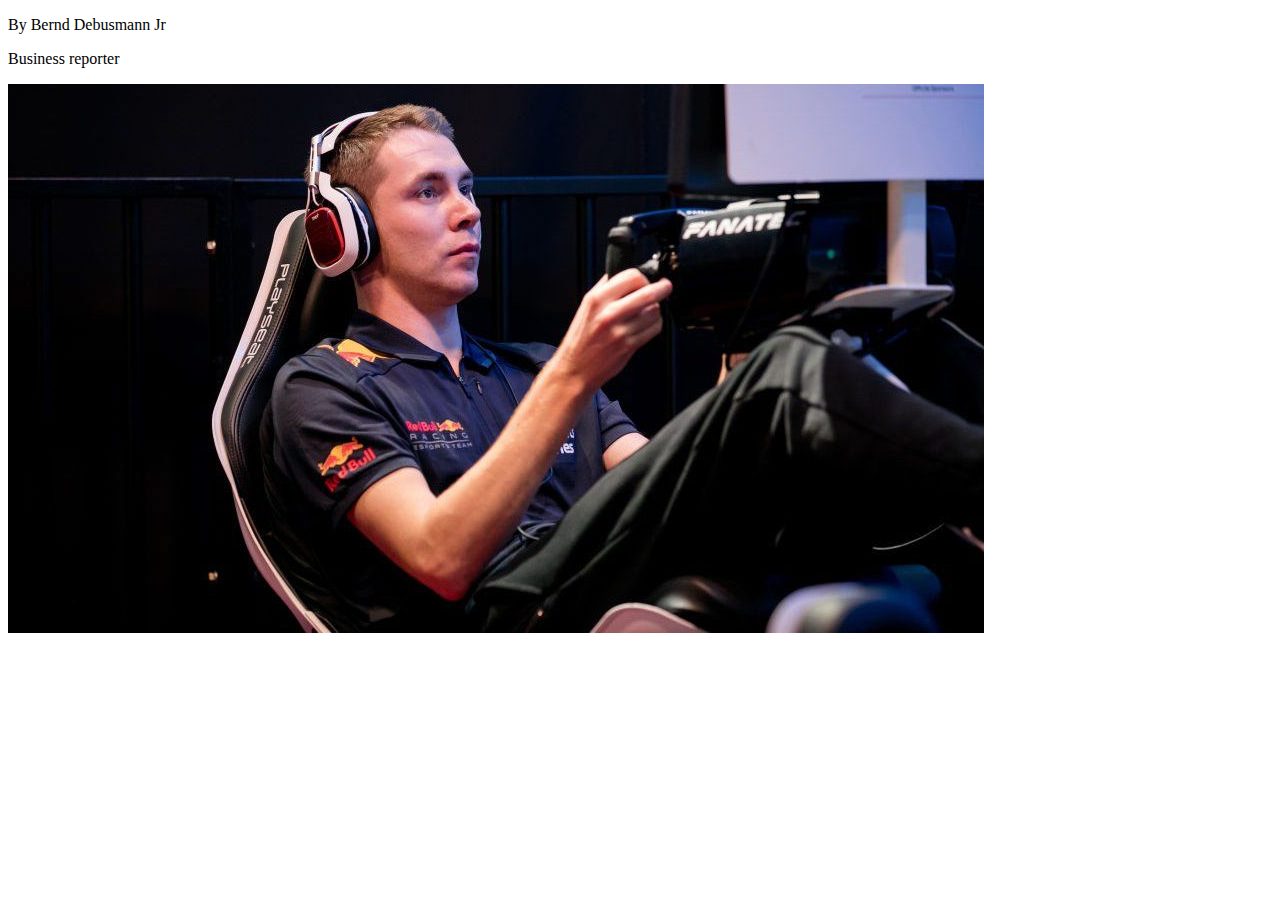
==== index.html @ 900f3f42 "first commit" ====
<!DOCTYPE html>
<html lang="en">
  <head>
    <title>Interest in e-sports will only grow and grow</title>
  </head>
  <body>
    <div>
      <div>
        <title><h1>Interest in e-sports will only grow and grow</h1></title>
        <p>By Bernd Debusmann Jr</p>
        <p>Business reporter</p>
      </div>
      <div>
        <img src="./Images/Img1.jpg" />
      </div>
    </div>
  </body>
</html>
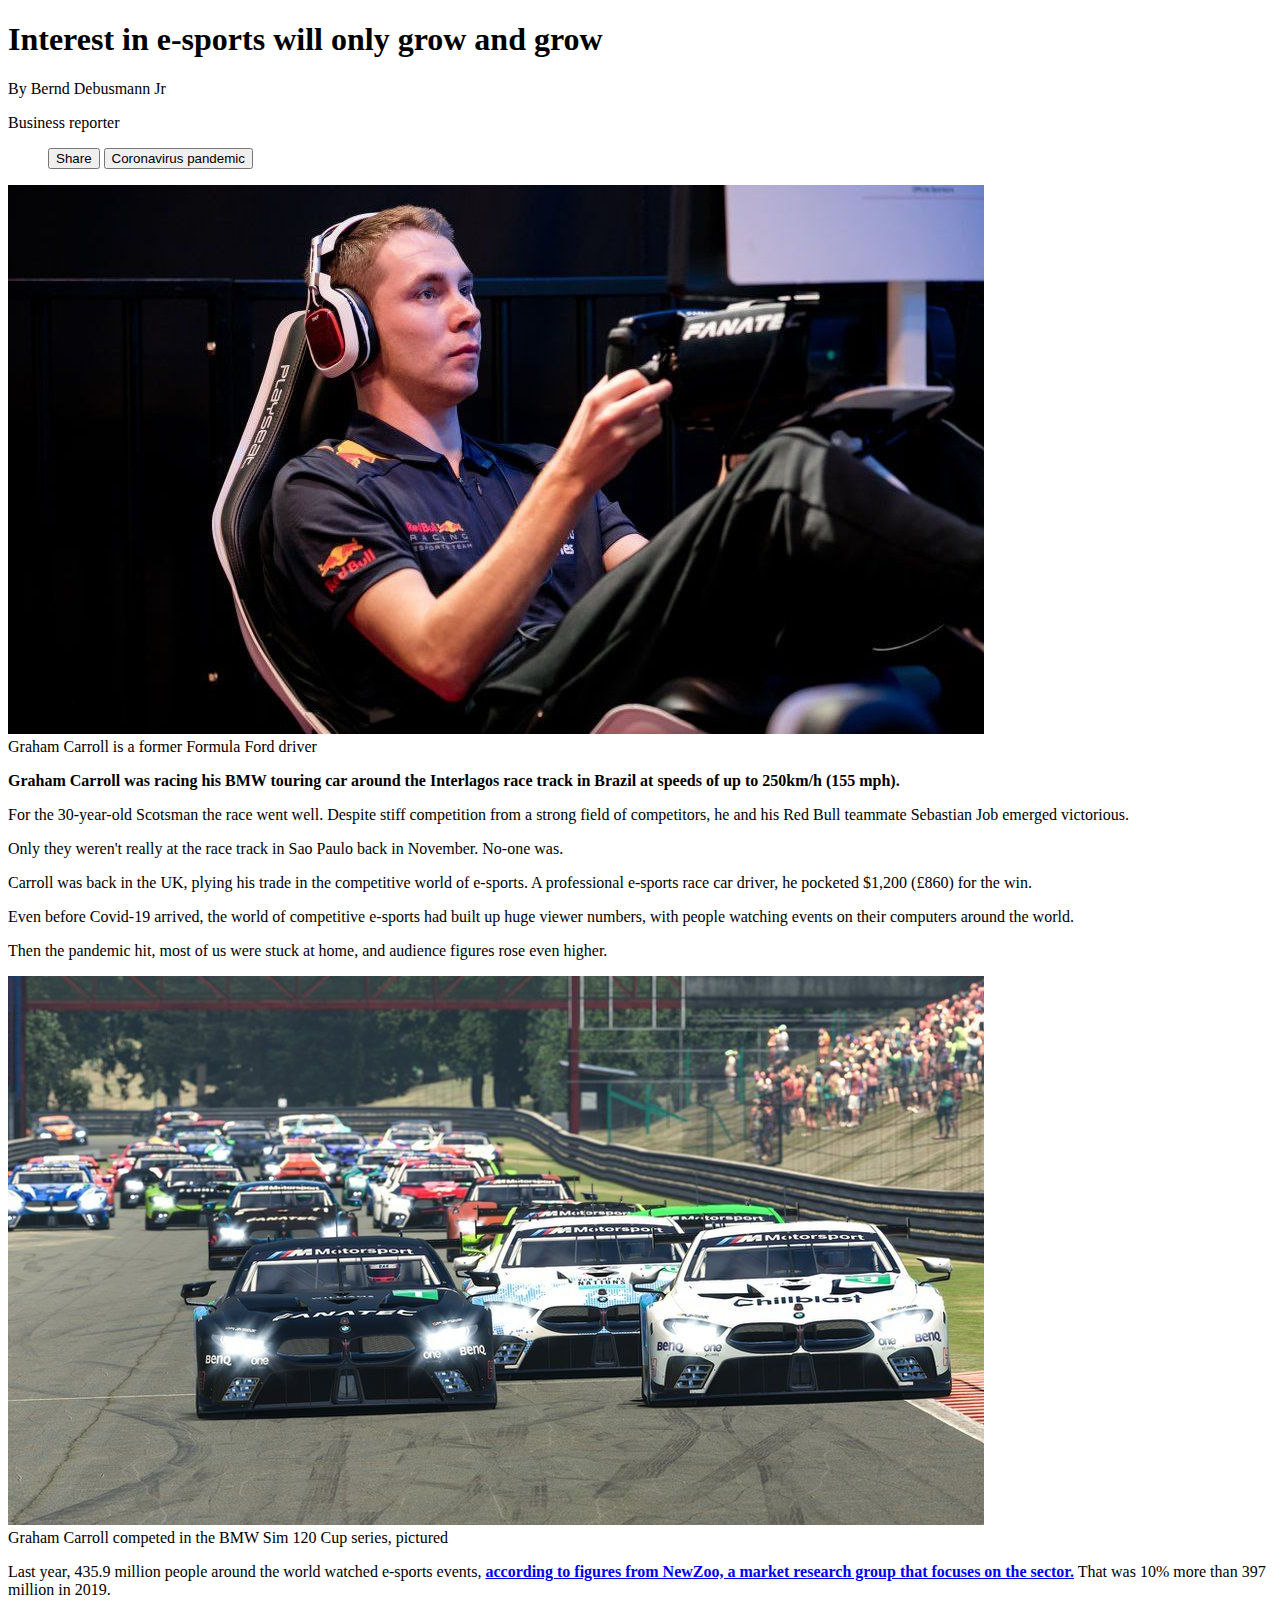
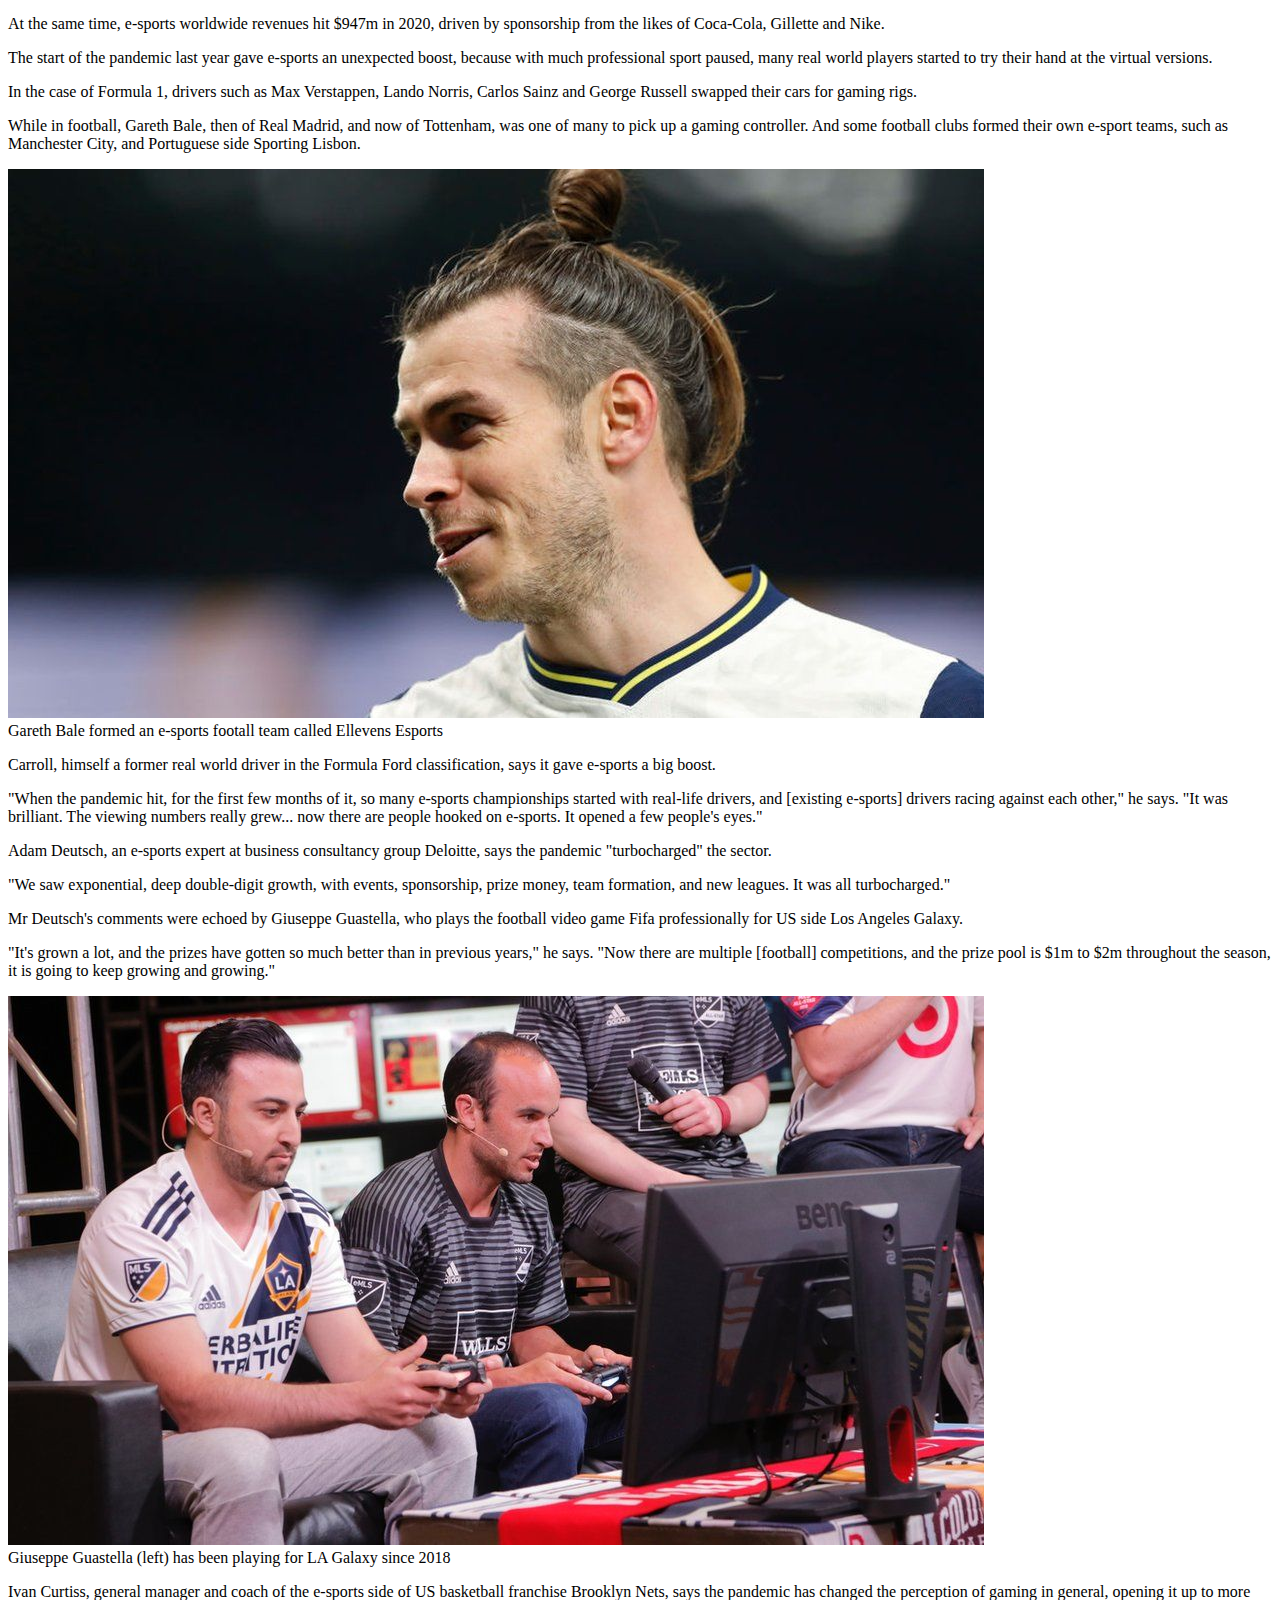
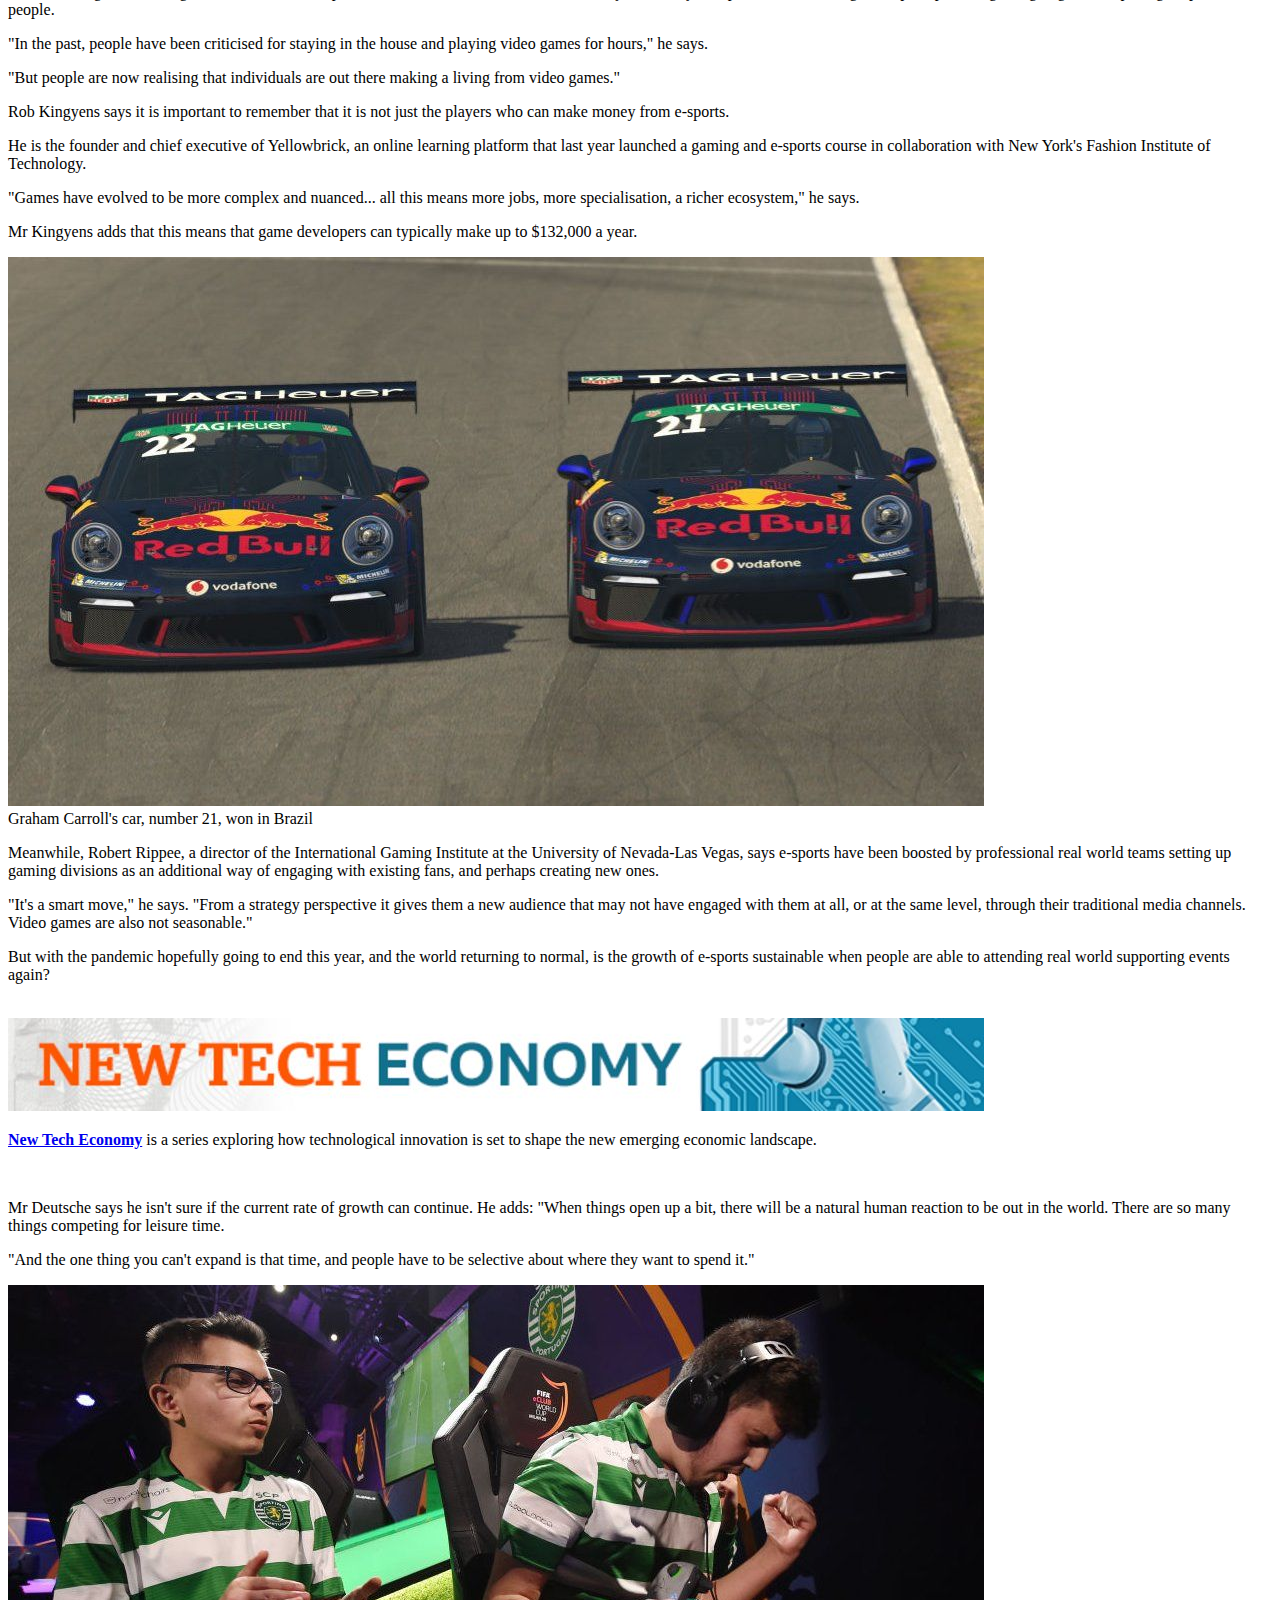
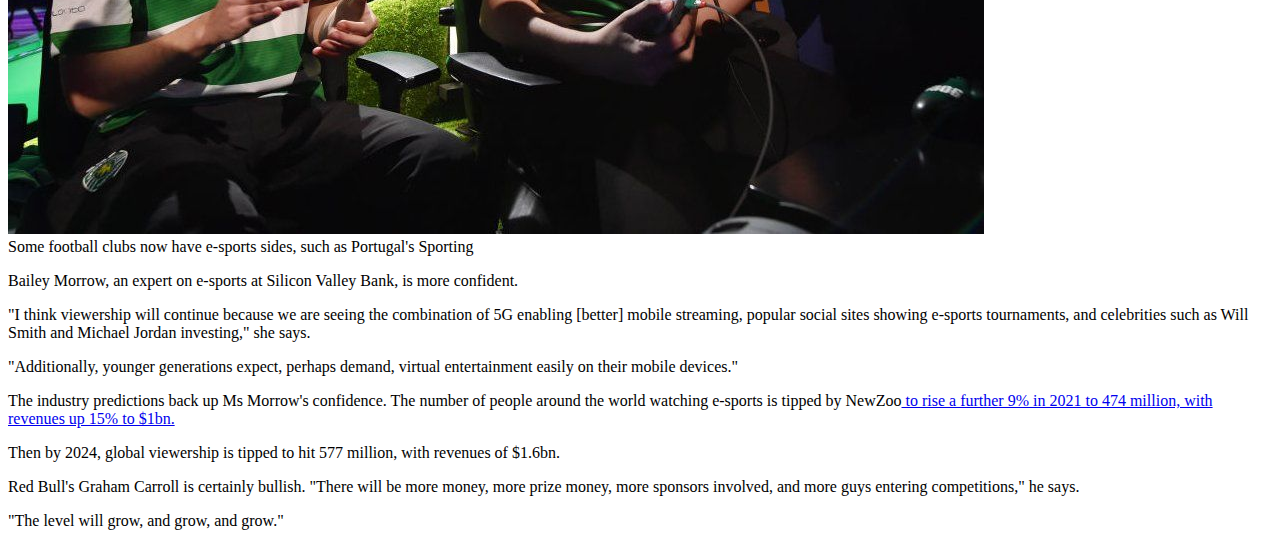
==== commit d0ca98d6: "Last commit: All the HTML done" ====
--- a/index.html
+++ b/index.html
@@ -6,12 +6,248 @@
   <body>
     <div>
       <div>
-        <title><h1>Interest in e-sports will only grow and grow</h1></title>
+        <h1>Interest in e-sports will only grow and grow</h1>
         <p>By Bernd Debusmann Jr</p>
         <p>Business reporter</p>
       </div>
       <div>
+        <ul>
+          <button>Share</button>
+          <button>Coronavirus pandemic</button>
+        </ul>
+      </div>
+      <div>
         <img src="./Images/Img1.jpg" />
+        <figcaption>Graham Carroll is a former Formula Ford driver</figcaption>
+      </div>
+      <div>
+        <p>
+          <strong
+            >Graham Carroll was racing his BMW touring car around the Interlagos
+            race track in Brazil at speeds of up to 250km/h (155 mph).</strong
+          >
+        </p>
+        <p>
+          For the 30-year-old Scotsman the race went well. Despite stiff
+          competition from a strong field of competitors, he and his Red Bull
+          teammate Sebastian Job emerged victorious.
+        </p>
+        <p>
+          Only they weren't really at the race track in Sao Paulo back in
+          November. No-one was.
+        </p>
+        <p>
+          Carroll was back in the UK, plying his trade in the competitive world
+          of e-sports. A professional e-sports race car driver, he pocketed
+          $1,200 (£860) for the win.
+        </p>
+        <p>
+          Even before Covid-19 arrived, the world of competitive e-sports had
+          built up huge viewer numbers, with people watching events on their
+          computers around the world.
+        </p>
+        <p>
+          Then the pandemic hit, most of us were stuck at home, and audience
+          figures rose even higher.
+        </p>
+        <div>
+          <img src="./Images/Img2.jpg" />
+          <figcaption>
+            Graham Carroll competed in the BMW Sim 120 Cup series, pictured
+          </figcaption>
+        </div>
+        <p>
+          Last year, 435.9 million people around the world watched e-sports
+          events,
+          <strong
+            ><a href="https://newzoo.com/key-numbers"
+              >according to figures from NewZoo, a market research group that
+              focuses on the sector.</a
+            ></strong
+          >
+          That was 10% more than 397 million in 2019.
+        </p>
+        <p>
+          At the same time, e-sports worldwide revenues hit $947m in 2020,
+          driven by sponsorship from the likes of Coca-Cola, Gillette and Nike.
+        </p>
+        <p>
+          The start of the pandemic last year gave e-sports an unexpected boost,
+          because with much professional sport paused, many real world players
+          started to try their hand at the virtual versions.
+        </p>
+        <p>
+          In the case of Formula 1, drivers such as Max Verstappen, Lando
+          Norris, Carlos Sainz and George Russell swapped their cars for gaming
+          rigs.
+        </p>
+        <p>
+          While in football, Gareth Bale, then of Real Madrid, and now of
+          Tottenham, was one of many to pick up a gaming controller. And some
+          football clubs formed their own e-sport teams, such as Manchester
+          City, and Portuguese side Sporting Lisbon.
+        </p>
+        <div>
+          <img src="./Images/Img3.jpg" />
+          <figcaption>
+            Gareth Bale formed an e-sports footall team called Ellevens Esports
+          </figcaption>
+        </div>
+        <p>
+          Carroll, himself a former real world driver in the Formula Ford
+          classification, says it gave e-sports a big boost.
+        </p>
+        <p>
+          "When the pandemic hit, for the first few months of it, so many
+          e-sports championships started with real-life drivers, and [existing
+          e-sports] drivers racing against each other," he says. "It was
+          brilliant. The viewing numbers really grew... now there are people
+          hooked on e-sports. It opened a few people's eyes."
+        </p>
+        <p>
+          Adam Deutsch, an e-sports expert at business consultancy group
+          Deloitte, says the pandemic "turbocharged" the sector.
+        </p>
+        <p>
+          "We saw exponential, deep double-digit growth, with events,
+          sponsorship, prize money, team formation, and new leagues. It was all
+          turbocharged."
+        </p>
+        <p>
+          Mr Deutsch's comments were echoed by Giuseppe Guastella, who plays the
+          football video game Fifa professionally for US side Los Angeles
+          Galaxy.
+        </p>
+        <p>
+          "It's grown a lot, and the prizes have gotten so much better than in
+          previous years," he says. "Now there are multiple [football]
+          competitions, and the prize pool is $1m to $2m throughout the season,
+          it is going to keep growing and growing."
+        </p>
+        <div>
+          <img src="./Images/Img4.jpg" />
+          <figcaption>
+            Giuseppe Guastella (left) has been playing for LA Galaxy since 2018
+          </figcaption>
+        </div>
+        <p>
+          Ivan Curtiss, general manager and coach of the e-sports side of US
+          basketball franchise Brooklyn Nets, says the pandemic has changed the
+          perception of gaming in general, opening it up to more people.
+        </p>
+        <p>
+          "In the past, people have been criticised for staying in the house and
+          playing video games for hours," he says.
+        </p>
+        <p>
+          "But people are now realising that individuals are out there making a
+          living from video games."
+        </p>
+        <p>
+          Rob Kingyens says it is important to remember that it is not just the
+          players who can make money from e-sports.
+        </p>
+        <p>
+          He is the founder and chief executive of Yellowbrick, an online
+          learning platform that last year launched a gaming and e-sports course
+          in collaboration with New York's Fashion Institute of Technology.
+        </p>
+        <p>
+          "Games have evolved to be more complex and nuanced... all this means
+          more jobs, more specialisation, a richer ecosystem," he says.
+        </p>
+        <p>
+          Mr Kingyens adds that this means that game developers can typically
+          make up to $132,000 a year.
+        </p>
+        <div>
+          <img src="./Images/Img5.jpg" />
+          <figcaption>
+            Graham Carroll's car, number 21, won in Brazil
+          </figcaption>
+        </div>
+        <p>
+          Meanwhile, Robert Rippee, a director of the International Gaming
+          Institute at the University of Nevada-Las Vegas, says e-sports have
+          been boosted by professional real world teams setting up gaming
+          divisions as an additional way of engaging with existing fans, and
+          perhaps creating new ones.
+        </p>
+        <p>
+          "It's a smart move," he says. "From a strategy perspective it gives
+          them a new audience that may not have engaged with them at all, or at
+          the same level, through their traditional media channels. Video games
+          are also not seasonable."
+        </p>
+        <p>
+          But with the pandemic hopefully going to end this year, and the world
+          returning to normal, is the growth of e-sports sustainable when people
+          are able to attending real world supporting events again?
+        </p>
+        <br />
+        <div>
+          <img src="./Images/Img6.jpg" />
+        </div>
+        <p>
+          <strong
+            ><a href="https://www.bbc.co.uk/news/business-15521824"
+              >New Tech Economy</a
+            ></strong
+          >
+          is a series exploring how technological innovation is set to shape the
+          new emerging economic landscape.
+        </p>
+        <br />
+        <p>
+          Mr Deutsche says he isn't sure if the current rate of growth can
+          continue. He adds: "When things open up a bit, there will be a natural
+          human reaction to be out in the world. There are so many things
+          competing for leisure time.
+        </p>
+        <p>
+          "And the one thing you can't expand is that time, and people have to
+          be selective about where they want to spend it."
+        </p>
+        <div>
+          <img src="./Images/Img7.jpg" />
+          <figcaption>
+            Some football clubs now have e-sports sides, such as Portugal's
+            Sporting
+          </figcaption>
+        </div>
+        <p>
+          Bailey Morrow, an expert on e-sports at Silicon Valley Bank, is more
+          confident.
+        </p>
+        <p>
+          "I think viewership will continue because we are seeing the
+          combination of 5G enabling [better] mobile streaming, popular social
+          sites showing e-sports tournaments, and celebrities such as Will Smith
+          and Michael Jordan investing," she says.
+        </p>
+        <p>
+          "Additionally, younger generations expect, perhaps demand, virtual
+          entertainment easily on their mobile devices."
+        </p>
+        <p>
+          The industry predictions back up Ms Morrow's confidence. The number of
+          people around the world watching e-sports is tipped by NewZoo<a
+            href="https://newzoo.com/key-numbers"
+          >
+            to rise a further 9% in 2021 to 474 million, with revenues up 15% to
+            $1bn.</a
+          >
+        </p>
+        <p>
+          Then by 2024, global viewership is tipped to hit 577 million, with
+          revenues of $1.6bn.
+        </p>
+        <p>
+          Red Bull's Graham Carroll is certainly bullish. "There will be more
+          money, more prize money, more sponsors involved, and more guys
+          entering competitions," he says.
+        </p>
+        <p>"The level will grow, and grow, and grow."</p>
       </div>
     </div>
   </body>
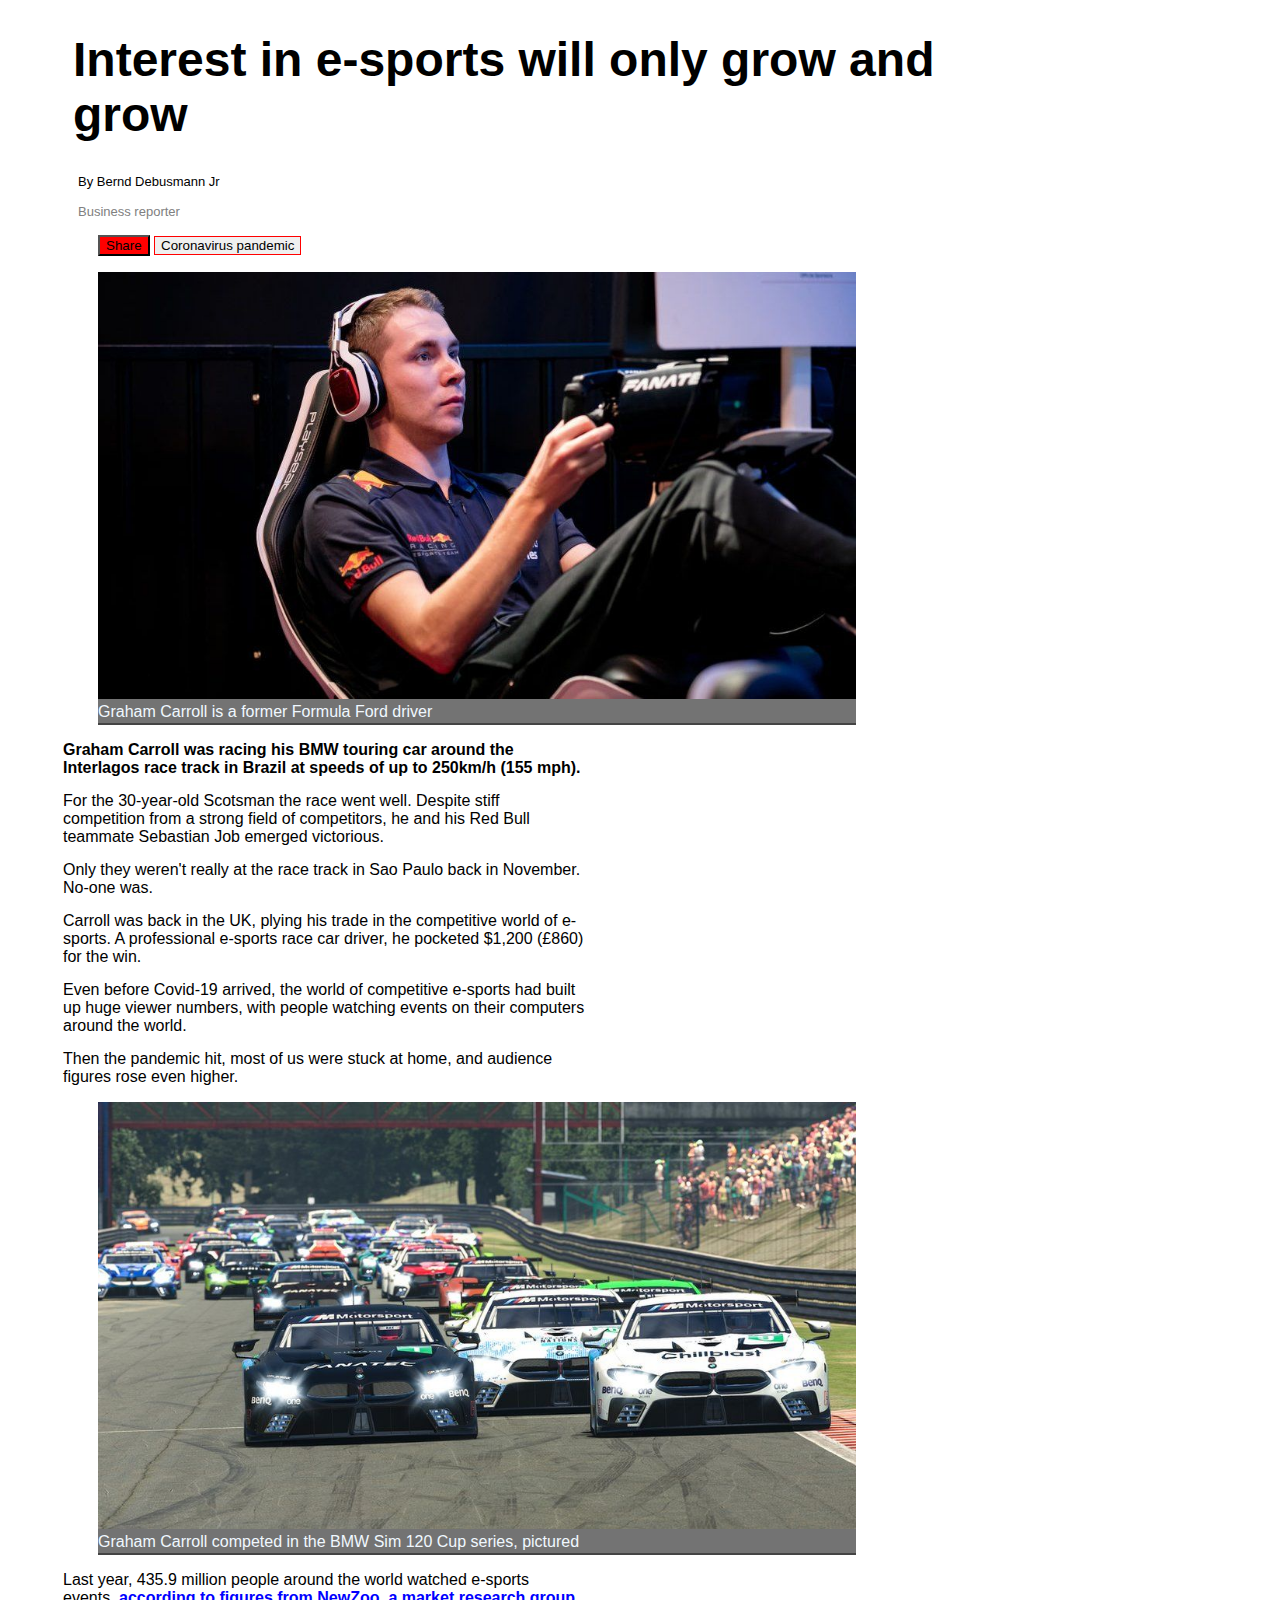
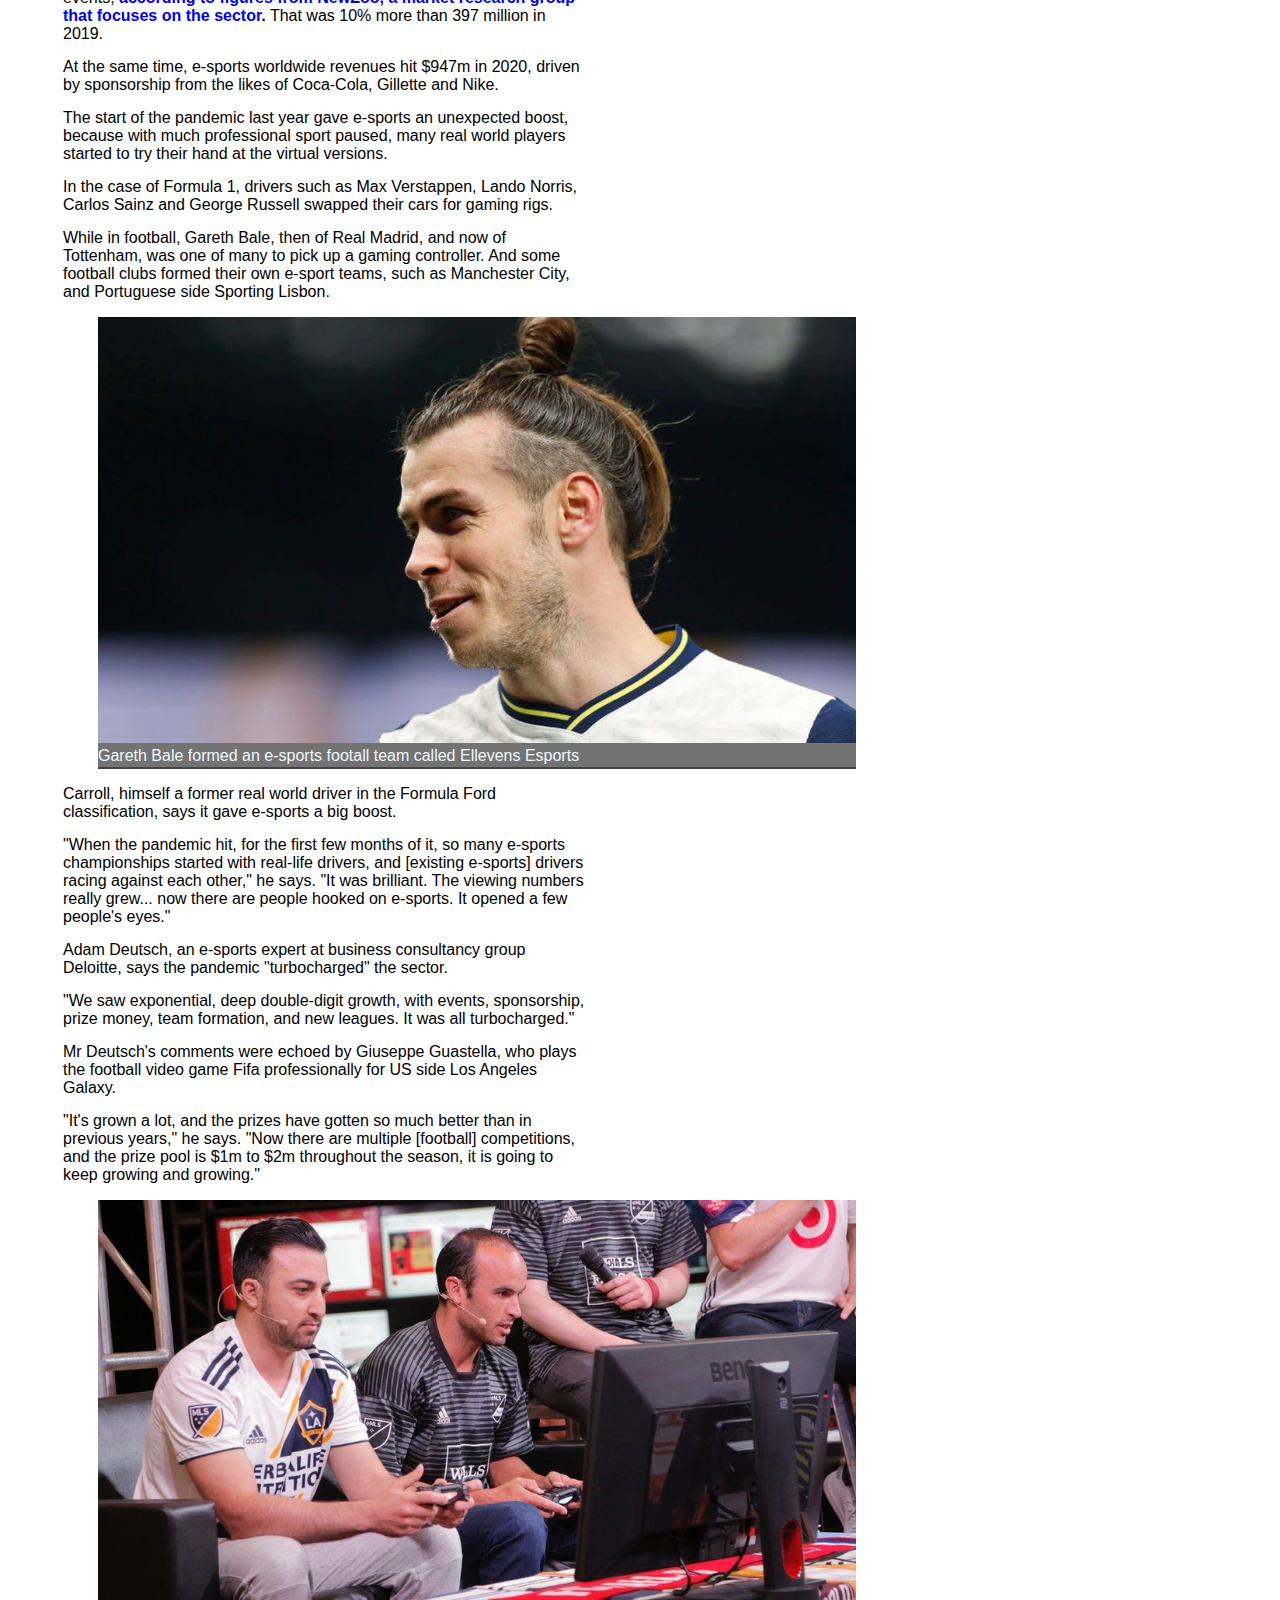
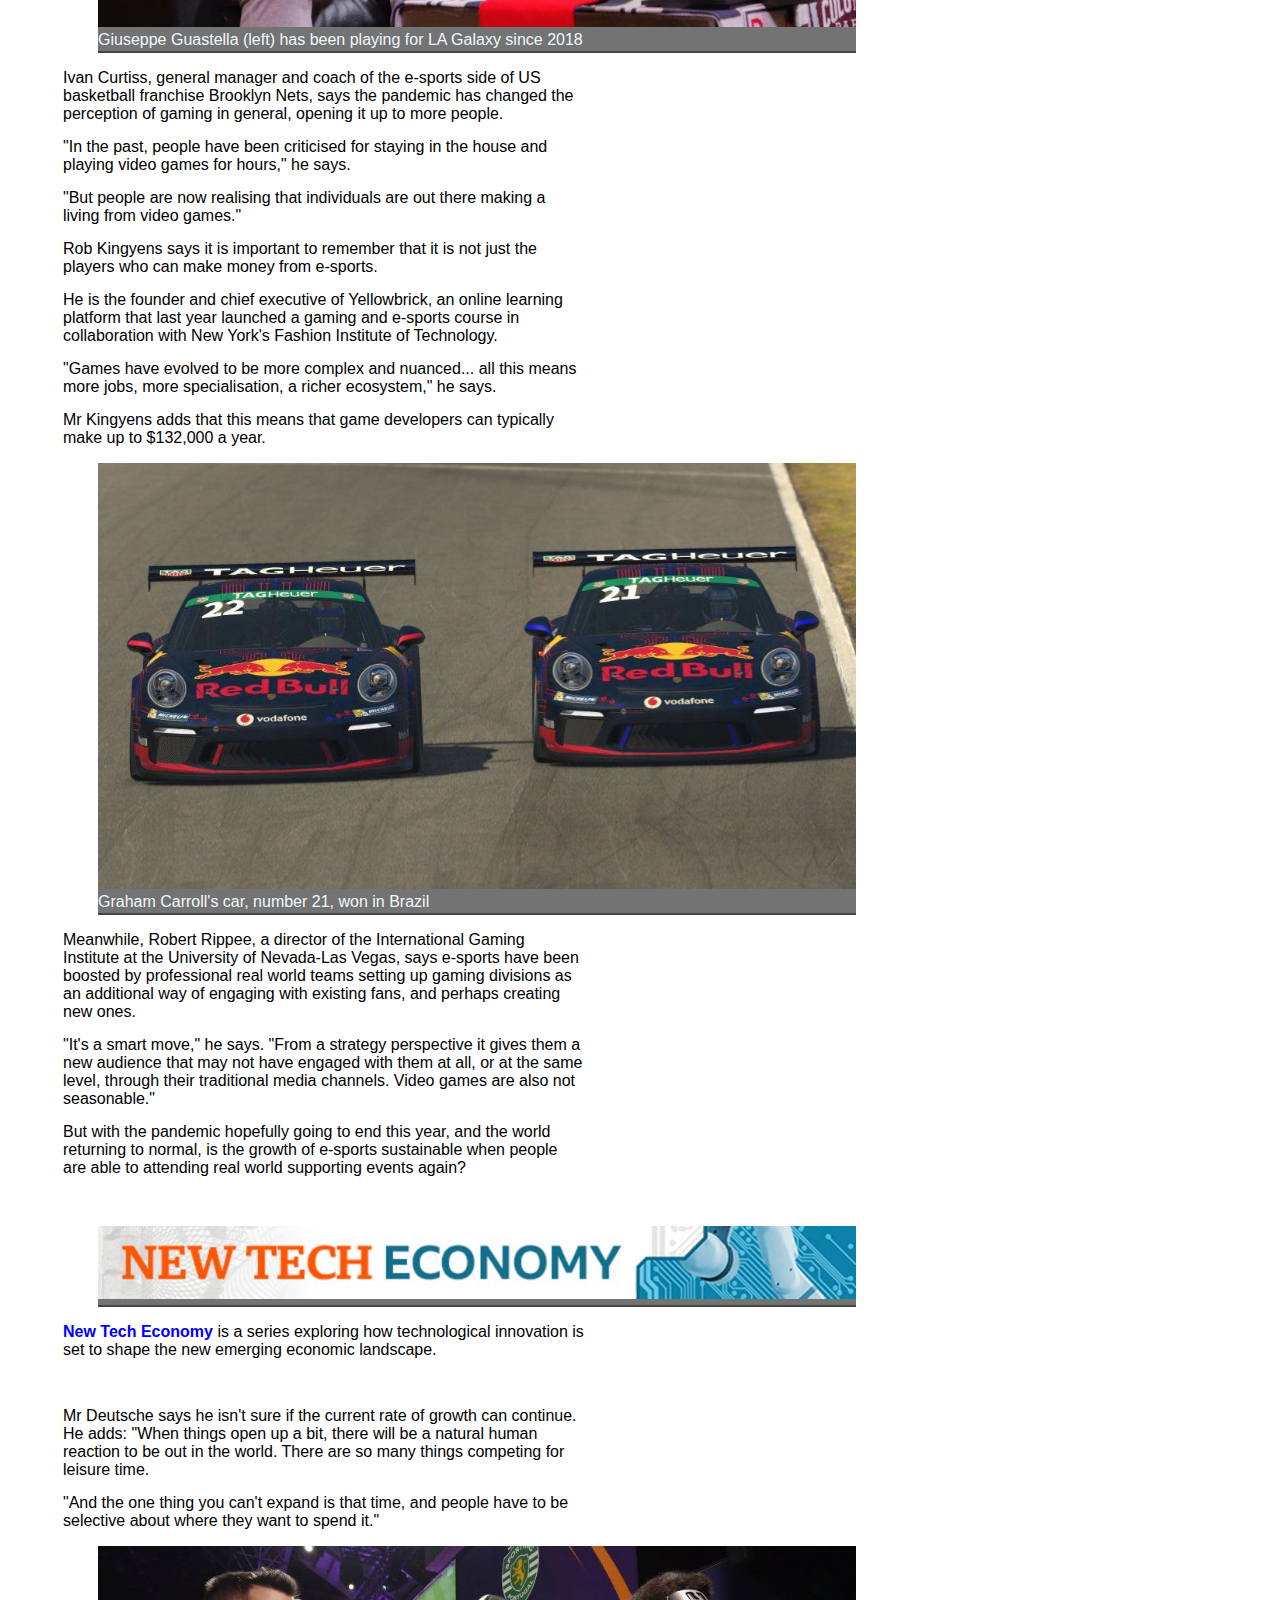
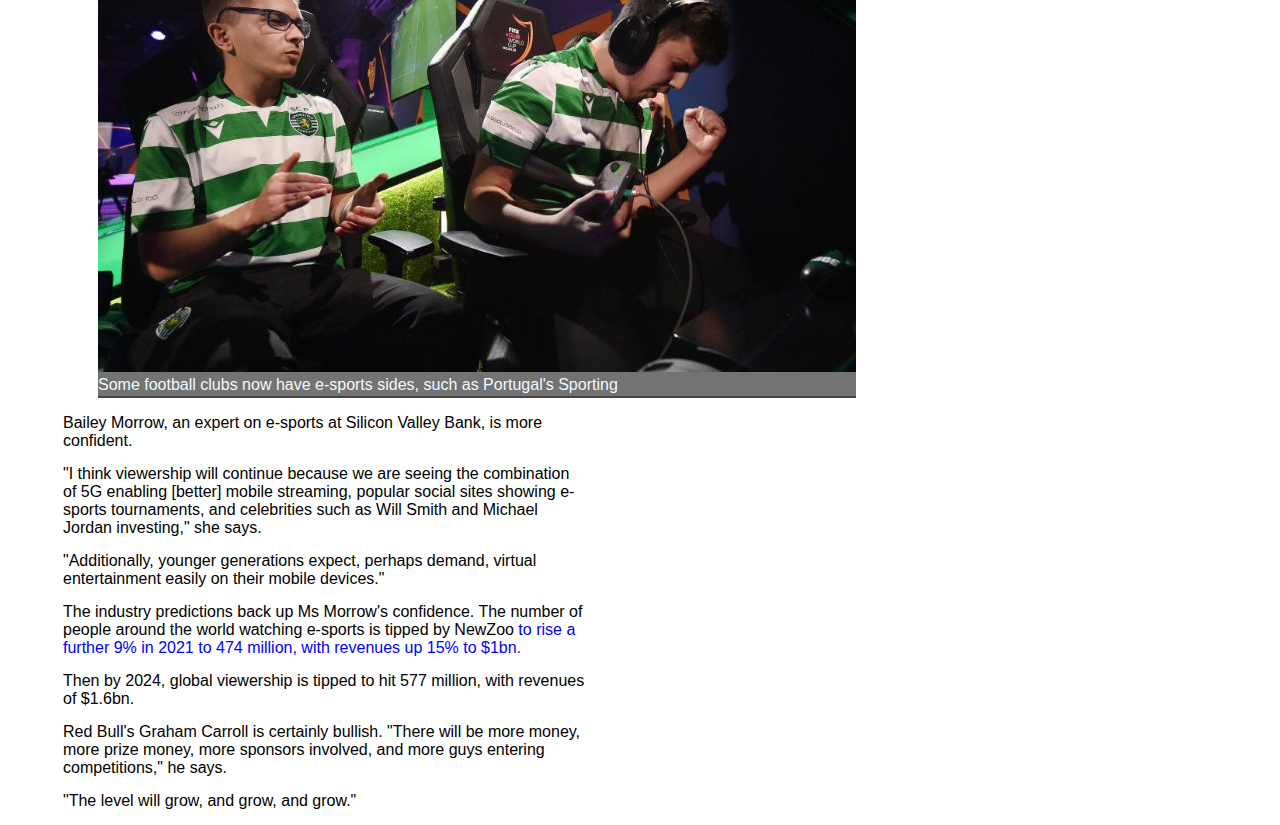
==== commit 363508b3: "Week 7: Addded news 2, added css configuration and add class in html" ====
--- a/index.html
+++ b/index.html
@@ -2,23 +2,29 @@
 <html lang="en">
   <head>
     <title>Interest in e-sports will only grow and grow</title>
+    <link rel="stylesheet" type="text/css" href="index.css" />
   </head>
+
   <body>
-    <div>
-      <div>
+    <div class="news">
+      <div class="headline">
         <h1>Interest in e-sports will only grow and grow</h1>
-        <p>By Bernd Debusmann Jr</p>
-        <p>Business reporter</p>
+        <p class="autor">By Bernd Debusmann Jr</p>
+        <p class="topic">Business reporter</p>
       </div>
       <div>
         <ul>
-          <button>Share</button>
-          <button>Coronavirus pandemic</button>
+          <button class="share">Share</button>
+          <button class="red-box">Coronavirus pandemic</button>
         </ul>
       </div>
       <div>
-        <img src="./Images/Img1.jpg" />
-        <figcaption>Graham Carroll is a former Formula Ford driver</figcaption>
+        <figure class="text-img">
+          <img src="./Images/Img1.jpg" />
+          <figcaption>
+            Graham Carroll is a former Formula Ford driver
+          </figcaption>
+        </figure>
       </div>
       <div>
         <p>
@@ -51,10 +57,12 @@
           figures rose even higher.
         </p>
         <div>
-          <img src="./Images/Img2.jpg" />
-          <figcaption>
-            Graham Carroll competed in the BMW Sim 120 Cup series, pictured
-          </figcaption>
+          <figure class="text-img">
+            <img src="./Images/Img2.jpg" />
+            <figcaption>
+              Graham Carroll competed in the BMW Sim 120 Cup series, pictured
+            </figcaption>
+          </figure>
         </div>
         <p>
           Last year, 435.9 million people around the world watched e-sports
@@ -88,10 +96,13 @@
           City, and Portuguese side Sporting Lisbon.
         </p>
         <div>
-          <img src="./Images/Img3.jpg" />
-          <figcaption>
-            Gareth Bale formed an e-sports footall team called Ellevens Esports
-          </figcaption>
+          <figure class="text-img">
+            <img src="./Images/Img3.jpg" />
+            <figcaption>
+              Gareth Bale formed an e-sports footall team called Ellevens
+              Esports
+            </figcaption>
+          </figure>
         </div>
         <p>
           Carroll, himself a former real world driver in the Formula Ford
@@ -125,10 +136,13 @@
           it is going to keep growing and growing."
         </p>
         <div>
-          <img src="./Images/Img4.jpg" />
-          <figcaption>
-            Giuseppe Guastella (left) has been playing for LA Galaxy since 2018
-          </figcaption>
+          <figure class="text-img">
+            <img src="./Images/Img4.jpg" />
+            <figcaption>
+              Giuseppe Guastella (left) has been playing for LA Galaxy since
+              2018
+            </figcaption>
+          </figure>
         </div>
         <p>
           Ivan Curtiss, general manager and coach of the e-sports side of US
@@ -161,10 +175,12 @@
           make up to $132,000 a year.
         </p>
         <div>
-          <img src="./Images/Img5.jpg" />
-          <figcaption>
-            Graham Carroll's car, number 21, won in Brazil
-          </figcaption>
+          <figure class="text-img">
+            <img src="./Images/Img5.jpg" />
+            <figcaption>
+              Graham Carroll's car, number 21, won in Brazil
+            </figcaption>
+          </figure>
         </div>
         <p>
           Meanwhile, Robert Rippee, a director of the International Gaming
@@ -186,7 +202,7 @@
         </p>
         <br />
         <div>
-          <img src="./Images/Img6.jpg" />
+          <figure class="text-img"><img src="./Images/Img6.jpg" /></figure>
         </div>
         <p>
           <strong
@@ -209,11 +225,13 @@
           be selective about where they want to spend it."
         </p>
         <div>
-          <img src="./Images/Img7.jpg" />
-          <figcaption>
-            Some football clubs now have e-sports sides, such as Portugal's
-            Sporting
-          </figcaption>
+          <figure class="text-img">
+            <img src="./Images/Img7.jpg" />
+            <figcaption>
+              Some football clubs now have e-sports sides, such as Portugal's
+              Sporting
+            </figcaption>
+          </figure>
         </div>
         <p>
           Bailey Morrow, an expert on e-sports at Silicon Valley Bank, is more
--- a/index.css
+++ b/index.css
@@ -0,0 +1,72 @@
+body {
+  font-family: Arial, Helvetica, sans-serif;
+  color: black;
+  font-size: 16px;
+  background-color: white;
+}
+.news {
+  width: 75%;
+  margin-left: 50px;
+}
+.share {
+  background-color: red;
+}
+.share:hover {
+  background-color: grey;
+}
+.red-box {
+  border: 1px red solid;
+}
+.red-box:hover {
+  background-color: red;
+}
+.autor {
+  font-size: small;
+}
+.topic {
+  color: grey;
+  font-size: small;
+}
+a {
+  text-decoration: none;
+  color: blue;
+}
+a:hover {
+  text-decoration: underline;
+  color: green;
+}
+a:visited {
+  color: #333;
+}
+.headline {
+  font-family: Arial, Helvetica, sans-serif;
+  font-size: 24px;
+  margin: 0 15px 15px;
+  text-align: left;
+  color: black;
+  font-weight: 100;
+}
+.img-heading {
+  left: 0;
+  background-position: absolute;
+  top: 0;
+  width: 100%;
+}
+.text-img {
+  padding-bottom: 2px;
+  border-bottom: 2px #444 solid;
+  margin: left;
+  background-color: #737373;
+  color: aliceblue;
+  width: 80%;
+}
+.text-img img {
+  padding: none;
+  width: 100%;
+  margin: left;
+}
+p {
+  width: 55%;
+  position: left;
+  margin: 15px 5px;
+}
